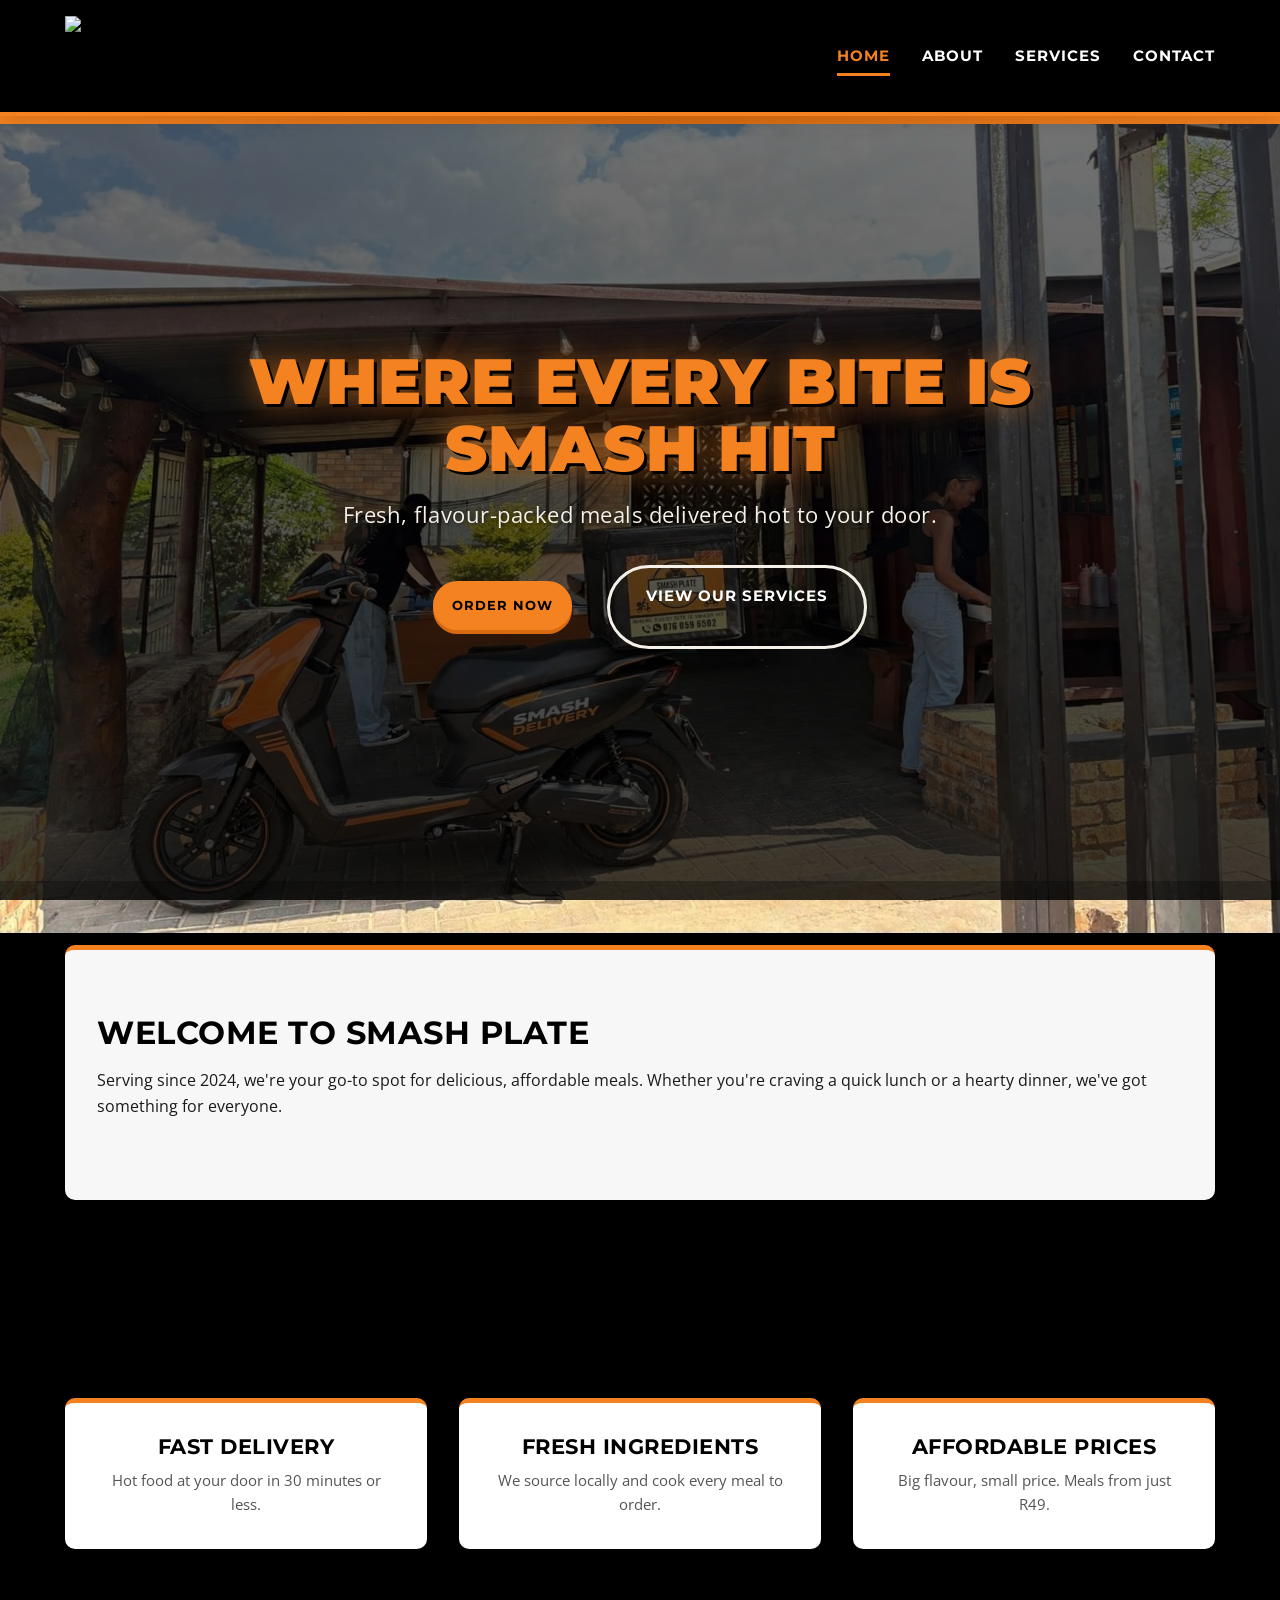
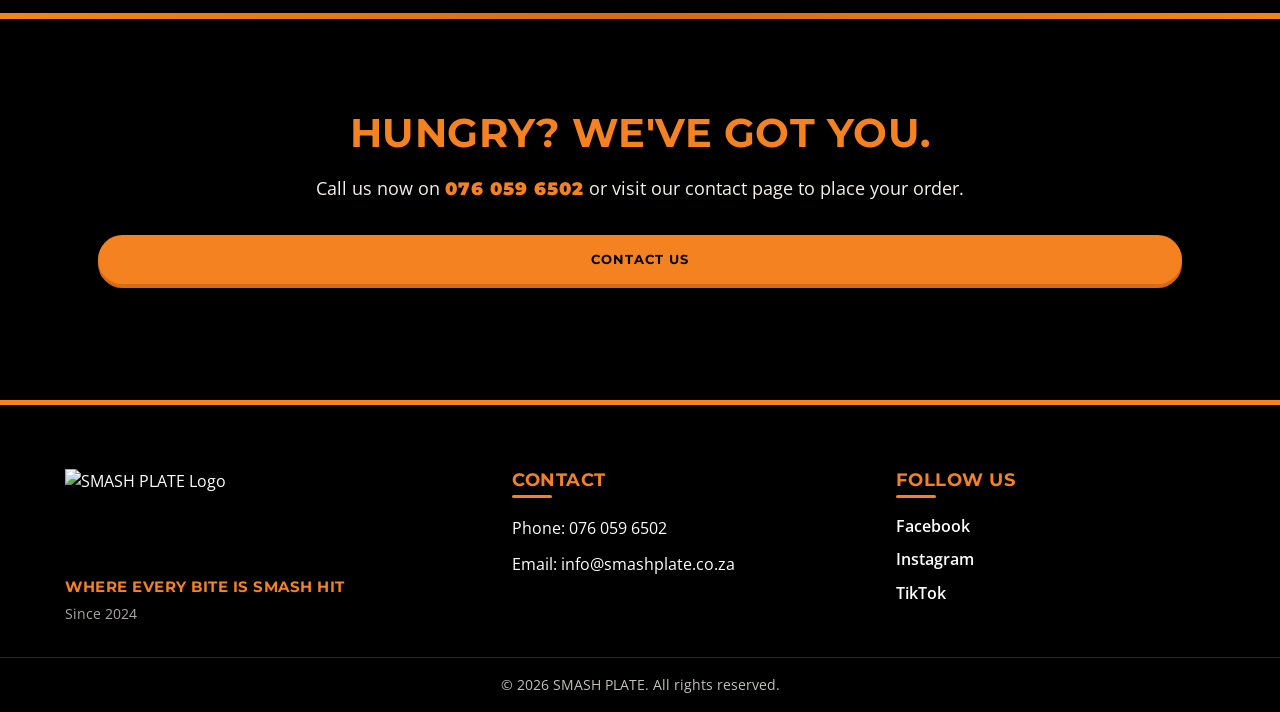
==== index.html @ 1f39a4e2 "First commit" ====
<!DOCTYPE html>
<html lang="en">
<head>
    <meta charset="UTF-8">
    <meta name="viewport" content="width=device-width, initial-scale=1.0">
    <meta name="description" content="SMASH PLATE — Where Every Bite Is Smash Hit. Fresh, delicious meals delivered to your door. Call 076 059 6502.">
    <meta name="keywords" content="Smash Plate, food delivery, takeaway, South Africa, fast food">
    <meta name="author" content="Smash Plate Team">
    <title>Home | SMASH PLATE</title>
    <link rel="icon" type="image/x-icon" href="images/favicon.ico">
    <link rel="preconnect" href="https://fonts.googleapis.com">
    <link rel="preconnect" href="https://fonts.gstatic.com" crossorigin>
    <link href="https://fonts.googleapis.com/css2?family=Montserrat:wght@600;700;900&family=Open+Sans:wght@400;600&display=swap" rel="stylesheet">
    <link rel="stylesheet" href="css/style.css">
</head>
<body>

    <header class="site-header">
        <div class="container header-container">
            <a href="index.html" class="logo-link" aria-label="SMASH PLATE — Go to homepage">
                <img src="images/logo.png" alt="SMASH PLATE Logo" class="logo">
            </a>
            <button class="nav-toggle" id="navToggle" aria-label="Toggle navigation" aria-expanded="false">
                <span class="hamburger"></span>
            </button>
            <nav class="main-nav" id="mainNav" aria-label="Main navigation">
                <ul class="nav-list">
                    <li><a href="index.html" class="nav-link active">Home</a></li>
                    <li><a href="about.html" class="nav-link">About</a></li>
                    <li><a href="services.html" class="nav-link">Services</a></li>
                    <li><a href="contact.html" class="nav-link">Contact</a></li>
                </ul>
            </nav>
        </div>
    </header>

    <main>

        <section class="hero">
            <div class="container hero-content">
                <h1>Where Every Bite Is Smash Hit</h1>
                <p class="hero-subtitle">Fresh, flavour-packed meals delivered hot to your door.</p>
                <div class="hero-buttons">
                    <a href="contact.html" class="btn btn-primary">Order Now</a>
                    <a href="services.html" class="btn btn-outline">View Our Services</a>
                </div>
            </div>
        </section>

        <section class="content-section">
            <div class="container">
                <div class="section-panel">
                    <h2>Welcome to SMASH PLATE</h2>
                    <p>Serving since 2024, we're your go-to spot for delicious, affordable meals. Whether you're craving a quick lunch or a hearty dinner, we've got something for everyone.</p>
                </div>
            </div>
        </section>

        <section class="content-section alt-bg">
            <div class="container">
                <h2>Why Choose Us</h2>
                <div class="card-grid">
                    <article class="card">
                        <h3>Fast Delivery</h3>
                        <p>Hot food at your door in 30 minutes or less.</p>
                    </article>
                    <article class="card">
                        <h3>Fresh Ingredients</h3>
                        <p>We source locally and cook every meal to order.</p>
                    </article>
                    <article class="card">
                        <h3>Affordable Prices</h3>
                        <p>Big flavour, small price. Meals from just R49.</p>
                    </article>
                </div>
            </div>
        </section>

        <section class="cta-section">
            <div class="container">
                <h2>Hungry? We've Got You.</h2>
                <p>Call us now on <strong>076 059 6502</strong> or visit our contact page to place your order.</p>
                <a href="contact.html" class="btn btn-primary">Contact Us</a>
            </div>
        </section>

    </main>

    <footer class="site-footer">
        <div class="container footer-container">
            <div class="footer-col">
                <img src="images/logo.png" alt="SMASH PLATE Logo" class="footer-logo">
                <p class="footer-tagline">Where Every Bite Is Smash Hit</p>
                <p class="footer-since">Since 2024</p>
            </div>
            <div class="footer-col">
                <h3>Contact</h3>
                <address>
                    <p>Phone: <a href="tel:+27760596502">076 059 6502</a></p>
                    <p>Email: <a href="mailto:info@smashplate.co.za">info@smashplate.co.za</a></p>
                </address>
            </div>
            <div class="footer-col">
                <h3>Follow Us</h3>
                <ul class="social-links">
                    <li><a href="https://facebook.com" target="_blank" rel="noopener">Facebook</a></li>
                    <li><a href="https://instagram.com" target="_blank" rel="noopener">Instagram</a></li>
                    <li><a href="https://tiktok.com" target="_blank" rel="noopener">TikTok</a></li>
                </ul>
            </div>
        </div>
        <div class="footer-bottom">
            <div class="container">
                <p>&copy; <span id="year"></span> SMASH PLATE. All rights reserved.</p>
            </div>
        </div>
    </footer>

    <script src="js/main.js"></script>
</body>
</html>
---- css/style.css ----
/* ============================================================
   SMASH PLATE — Web Development 3.2 Final Project
   Stylesheet: style.css
   Colours extracted EXACTLY from SMASH PLATE logo
   Background: SMASH DELIVERY scooter photo (all pages)
   ============================================================ */

* {
    margin: 0;
    padding: 0;
    box-sizing: border-box;
}

:root {
    --color-primary: #F58220;         
    --color-primary-dark: #D96A0F;    
    --color-primary-light: #FFA34D;   
    --color-secondary: #000000;       
    --color-cream: #F5F0E8;           
    --color-cream-light: #FBF8F2;     
    --color-white: #FFFFFF;
    --color-text: #1A1A1A;
    --color-text-muted: #555555;
    --color-footer-bg: #000000;
    --color-overlay: rgba(0, 0, 0, 0.85);
    --color-overlay-light: rgba(0, 0, 0, 0.65);
    --color-card-bg: rgba(255, 255, 255, 0.97);
    --color-panel-cream: rgba(245, 240, 232, 0.97);
    --font-heading: 'Montserrat', sans-serif;
    --font-body: 'Open Sans', sans-serif;
    --spacing-xs: 0.25rem;
    --spacing-sm: 0.5rem;
    --spacing-md: 1rem;
    --spacing-lg: 2rem;
    --spacing-xl: 4rem;
    --spacing-xxl: 6rem;
    --radius: 10px;
    --radius-pill: 50px;
    --transition: 0.3s ease;
    --shadow-sm: 0 2px 8px rgba(0, 0, 0, 0.08);
    --shadow-md: 0 6px 20px rgba(0, 0, 0, 0.12);
    --shadow-lg: 0 12px 32px rgba(0, 0, 0, 0.25);
}

/* ============================================================
   FULL-PAGE BACKGROUND IMAGE (all 4 pages)
   ============================================================ */
body {
    font-family: var(--font-body);
    color: var(--color-text);
    line-height: 1.6;
    background-color: var(--color-secondary);
    background-image:
        linear-gradient(
            rgba(0, 0, 0, 0.82),
            rgba(0, 0, 0, 0.82)
        ),
        url('../images/background.jpeg');
    background-size: cover;
    background-position: center center;
    background-attachment: fixed;
    background-repeat: no-repeat;
    min-height: 100vh;
    overflow-x: hidden;
}

/* ============================================================
   BASE TYPOGRAPHY
   ============================================================ */
h1, h2, h3, h4 {
    font-family: var(--font-heading);
    text-transform: uppercase;
    letter-spacing: 0.5px;
    line-height: 1.2;
    color: var(--color-secondary);
}

h1 { font-size: 2.75rem; font-weight: 900; margin-bottom: var(--spacing-md); }
h2 { font-size: 2rem;    font-weight: 700; margin-bottom: var(--spacing-md); }
h3 { font-size: 1.25rem; font-weight: 700; margin-bottom: var(--spacing-sm); }

p {
    margin-bottom: var(--spacing-md);
    color: var(--color-text);
}

a {
    color: var(--color-secondary);
    text-decoration: none;
    transition: var(--transition);
}

a:hover {
    color: var(--color-primary-dark);
}

img {
    max-width: 100%;
    display: block;
    height: auto;
}

.container {
    width: 90%;
    max-width: 1150px;
    margin: 0 auto;
}

/* ============================================================
   HEADER — matches logo's black + orange style
   ============================================================ */
.site-header {
    background-color: var(--color-secondary);
    border-bottom: 4px solid var(--color-primary);
    position: sticky;
    top: 0;
    z-index: 1000;
    box-shadow: var(--shadow-md);
}

.header-container {
    display: flex;
    align-items: center;
    justify-content: space-between;
    padding: var(--spacing-md) 0;
}

.logo-link {
    display: flex;
    align-items: center;
}

.logo {
    height: 80px;
    width: auto;
    transition: var(--transition);
}

.logo:hover {
    transform: scale(1.05);
}

/* ==================== NAVIGATION ==================== */
.nav-list {
    list-style: none;
    display: flex;
    gap: var(--spacing-lg);
    align-items: center;
}

.nav-link {
    font-family: var(--font-heading);
    font-weight: 700;
    font-size: 0.95rem;
    text-transform: uppercase;
    letter-spacing: 1px;
    color: var(--color-white);
    padding: var(--spacing-sm) 0;
    border-bottom: 3px solid transparent;
    position: relative;
    transition: var(--transition);
}

.nav-link::after {
    content: '';
    position: absolute;
    bottom: -3px;
    left: 0;
    width: 0;
    height: 3px;
    background-color: var(--color-primary);
    transition: width 0.3s ease;
}

.nav-link:hover,
.nav-link.active {
    color: var(--color-primary);
    border-bottom-color: var(--color-primary);
}

.nav-link:hover::after,
.nav-link.active::after {
    width: 100%;
}

.nav-toggle {
    display: none;
    background: none;
    border: none;
    cursor: pointer;
    padding: var(--spacing-sm);
}

.hamburger,
.hamburger::before,
.hamburger::after {
    display: block;
    width: 28px;
    height: 3px;
    background: var(--color-white);
    position: relative;
    transition: var(--transition);
    border-radius: 2px;
}

.hamburger::before,
.hamburger::after {
    content: '';
    position: absolute;
    left: 0;
}

.hamburger::before { top: -9px; }
.hamburger::after  { top: 9px; }

/* ============================================================
   HERO — photo shows at full strength with dark overlay
   ============================================================ */
.hero {
    position: relative;
    min-height: 85vh;
    display: flex;
    align-items: center;
    justify-content: center;
    text-align: center;
    padding: var(--spacing-xxl) var(--spacing-md);
    color: var(--color-white);
    background:
        linear-gradient(
            rgba(0, 0, 0, 0.55),
            rgba(0, 0, 0, 0.75)
        ),
        url('../images/background.jpeg') center/cover no-repeat fixed;
    overflow: hidden;
}

.hero::before {
    content: '';
    position: absolute;
    top: 0;
    left: 0;
    right: 0;
    height: 8px;
    background: linear-gradient(90deg,
        var(--color-primary) 0%,
        var(--color-primary-dark) 50%,
        var(--color-primary) 100%);
    z-index: 3;
}

.hero-content {
    max-width: 900px;
    position: relative;
    z-index: 2;
}

.hero h1 {
    font-size: 4rem;
    font-weight: 900;
    color: var(--color-primary);
    text-shadow:
        3px 3px 0 var(--color-secondary),
        0 0 30px rgba(245, 130, 32, 0.6);
    margin-bottom: var(--spacing-md);
    line-height: 1.05;
    letter-spacing: 1px;
}

.hero-subtitle {
    font-size: 1.35rem;
    font-weight: 400;
    color: var(--color-cream);
    margin-bottom: var(--spacing-lg);
    letter-spacing: 0.5px;
    text-shadow: 1px 1px 4px rgba(0, 0, 0, 0.7);
}

.hero-buttons {
    display: flex;
    gap: var(--spacing-md);
    justify-content: center;
    flex-wrap: wrap;
    margin-top: var(--spacing-lg);
}

/* ============================================================
   BUTTONS
   ============================================================ */
.btn {
    display: inline-block;
    padding: 1rem 2.25rem;
    border-radius: var(--radius-pill);
    font-family: var(--font-heading);
    font-weight: 700;
    font-size: 0.95rem;
    text-transform: uppercase;
    letter-spacing: 1px;
    text-decoration: none;
    cursor: pointer;
    border: 3px solid transparent;
    transition: all 0.3s ease;
    position: relative;
    overflow: hidden;
}

.btn-primary {
    background-color: var(--color-primary);
    color: var(--color-secondary);
    box-shadow: 0 4px 0 var(--color-primary-dark);
}

.btn-primary:hover {
    background-color: var(--color-primary-dark);
    color: var(--color-white);
    transform: translateY(-2px);
    box-shadow: 0 6px 0 #A34A08;
    text-decoration: none;
}

.btn-outline {
    background-color: transparent;
    color: var(--color-white);
    border: 3px solid var(--color-cream);
}

.btn-outline:hover {
    background-color: var(--color-cream);
    color: var(--color-secondary);
    transform: translateY(-2px);
    text-decoration: none;
}

/* ============================================================
   CONTENT SECTIONS — white/cream panels over photo
   ============================================================ */
.content-section {
    padding: var(--spacing-xl) 0;
    position: relative;
}

.section-panel {
    background-color: var(--color-card-bg);
    border-radius: var(--radius);
    padding: var(--spacing-xl) var(--spacing-lg);
    box-shadow: var(--shadow-lg);
    backdrop-filter: blur(4px);
    border-top: 5px solid var(--color-primary);
}

.alt-bg .section-panel {
    background-color: var(--color-panel-cream);
    border-top-color: var(--color-primary-dark);
}

.section-title {
    text-align: center;
    margin-bottom: var(--spacing-xl);
    position: relative;
    padding-bottom: var(--spacing-md);
}

.section-title::after {
    content: '';
    position: absolute;
    bottom: 0;
    left: 50%;
    transform: translateX(-50%);
    width: 80px;
    height: 4px;
    background-color: var(--color-primary);
    border-radius: 2px;
}

/* ==================== WELCOME SECTION ==================== */
.welcome-section {
    text-align: center;
    max-width: 800px;
    margin: 0 auto;
}

.welcome-section h2 {
    color: var(--color-secondary);
    font-size: 2.25rem;
}

.welcome-section p {
    font-size: 1.1rem;
    color: var(--color-text-muted);
    line-height: 1.8;
}

/* ============================================================
   CARDS
   ============================================================ */
.card-grid {
    display: grid;
    grid-template-columns: repeat(auto-fit, minmax(260px, 1fr));
    gap: var(--spacing-lg);
    margin-top: var(--spacing-lg);
}

.card {
    background-color: var(--color-white);
    border-radius: var(--radius);
    padding: var(--spacing-lg);
    text-align: center;
    box-shadow: var(--shadow-sm);
    border-top: 5px solid var(--color-primary);
    transition: all 0.3s ease;
    position: relative;
    overflow: hidden;
}

.card::before {
    content: '';
    position: absolute;
    top: 0;
    left: -100%;
    width: 100%;
    height: 100%;
    background: linear-gradient(90deg,
        transparent,
        rgba(245, 130, 32, 0.12),
        transparent);
    transition: left 0.5s ease;
}

.card:hover::before {
    left: 100%;
}

.card:hover {
    transform: translateY(-8px);
    box-shadow: var(--shadow-md);
    border-top-color: var(--color-primary-dark);
}

.card h3 {
    color: var(--color-secondary);
    font-size: 1.3rem;
    margin-bottom: var(--spacing-sm);
}

.card p {
    color: var(--color-text-muted);
    margin: 0;
    font-size: 0.95rem;
}

.menu-intro {
     text-align:center; 
     max-width:760px;
      margin:0 auto 1.5rem;
}
.menu-note { 
    font-size:.92rem;
    color:#555; 
    text-align:center; 
}
.menu-card { 
    padding:0;
    text-align:left;
}
.menu-card img { 
    width:100%; 
    height:220px; 
    object-fit:cover;
}
.menu-card-content { 
    padding:1.1rem 1.2rem 1.3rem; 
}
.menu-card h3 { 
    margin-bottom:.45rem; 
}
.menu-card p { 
    margin-bottom:.8rem; 
}
.price-row { 
    display:flex; 
    justify-content:space-between; 
    align-items:center; 
    gap:.8rem; 
    border-top:1px solid #eee; 
    padding-top:.7rem; 
}
.price { 
    font-size:1.2rem; 
    font-weight:900; 
    color:#c95f0f; 
    white-space:nowrap; 
}
.menu-tag { 
    display:inline-block; 
    background:#fff0e2; 
    color:#8d3c00; 
    border-radius:30px; 
    padding:.2rem .65rem; 
    font-size:.75rem; 
    font-weight:700; 
    margin-bottom:.5rem; 
}
.service-grid { 
    display:grid; 
    grid-template-columns:repeat(auto-fit,minmax(220px,1fr)); 
    gap:1rem; 
    margin-top:1.5rem; 
}
.service-box { 
    background:#fff; 
    border-radius:10px; 
    padding:1.25rem; 
    border-left:4px solid #e8751a; 
}
.service-box h3 { 
    font-size:1.05rem; 
}
 
@media(max-width:600px) { .menu-card img { height:200px; } }
/* ============================================================
   PAGE HEADER (About, Services, Contact)
   ============================================================ */
.page-header {
    background:
        linear-gradient(rgba(245, 130, 32, 0.92), rgba(217, 106, 15, 0.92)),
        url('../images/background.jpeg') center/cover no-repeat fixed;
    color: var(--color-white);
    text-align: center;
    padding: var(--spacing-xxl) var(--spacing-md);
    border-bottom: 6px solid var(--color-secondary);
}

.page-header h1 {
    color: var(--color-white);
    font-size: 3rem;
    text-shadow: 3px 3px 0 var(--color-secondary);
    margin-bottom: var(--spacing-sm);
}

.page-header p {
    color: var(--color-cream);
    font-size: 1.2rem;
    font-weight: 600;
    text-shadow: 1px 1px 4px rgba(0, 0, 0, 0.6);
    margin: 0;
}

/* ============================================================
   CTA SECTION
   ============================================================ */
.cta-section {
    background:
        linear-gradient(rgba(0, 0, 0, 0.9), rgba(0, 0, 0, 0.9)),
        url('../images/background.jpeg') center/cover no-repeat fixed;
    color: var(--color-white);
    text-align: center;
    padding: var(--spacing-xxl) var(--spacing-md);
    position: relative;
    overflow: hidden;
}

.cta-section::before {
    content: '';
    position: absolute;
    top: 0;
    left: 0;
    right: 0;
    height: 6px;
    background: linear-gradient(90deg,
        var(--color-primary) 0%,
        var(--color-primary-dark) 50%,
        var(--color-primary) 100%);
}

.cta-section h2 {
    color: var(--color-primary);
    font-size: 2.5rem;
    margin-bottom: var(--spacing-md);
    text-shadow: 2px 2px 0 var(--color-secondary);
}

.cta-section p {
    color: var(--color-cream);
    font-size: 1.15rem;
    margin-bottom: var(--spacing-lg);
}

.cta-section strong {
    color: var(--color-primary);
    font-family: var(--font-heading);
    font-weight: 900;
    letter-spacing: 1px;
}

/* ============================================================
   FOOTER
   ============================================================ */
.site-footer {
    background-color: var(--color-footer-bg);
    color: var(--color-white);
    padding: var(--spacing-xl) 0 0;
    border-top: 5px solid var(--color-primary);
    position: relative;
}

.footer-container {
    display: grid;
    grid-template-columns: 1.2fr 1fr 1fr;
    gap: var(--spacing-xl);
    padding-bottom: var(--spacing-lg);
}

.footer-col {
    display: flex;
    flex-direction: column;
}

.footer-logo {
    height: 90px;
    width: auto;
    margin-bottom: var(--spacing-md);
    align-self: flex-start;
}

.footer-tagline {
    color: var(--color-primary);
    font-family: var(--font-heading);
    font-weight: 700;
    font-size: 0.95rem;
    text-transform: uppercase;
    letter-spacing: 0.5px;
    margin-bottom: var(--spacing-xs);
}

.footer-since {
    font-size: 0.85rem;
    color: var(--color-cream);
    opacity: 0.7;
    margin: 0;
}

.site-footer h3 {
    color: var(--color-primary);
    font-size: 1.1rem;
    margin-bottom: var(--spacing-md);
    position: relative;
    padding-bottom: var(--spacing-sm);
}

.site-footer h3::after {
    content: '';
    position: absolute;
    bottom: 0;
    left: 0;
    width: 40px;
    height: 3px;
    background-color: var(--color-primary);
    border-radius: 2px;
}

.site-footer a {
    color: var(--color-white);
    transition: var(--transition);
}

.site-footer a:hover {
    color: var(--color-primary);
    padding-left: 4px;
}

.site-footer address {
    font-style: normal;
    line-height: 1.8;
}

.site-footer address p {
    color: var(--color-white);
    margin-bottom: var(--spacing-sm);
}

.social-links {
    list-style: none;
    display: flex;
    flex-direction: column;
    gap: var(--spacing-sm);
}

.social-links a {
    font-weight: 600;
    display: inline-block;
    transition: var(--transition);
}

.footer-bottom {
    border-top: 1px solid #333;
    padding: var(--spacing-md) 0;
    text-align: center;
    font-size: 0.875rem;
    color: var(--color-cream);
    opacity: 0.8;
}

.footer-bottom p {
    color: var(--color-cream);
    margin: 0;
}

/* ============================================================
   SCROLL TO TOP BUTTON
   ============================================================ */
#scrollTopBtn {
    display: none;
    position: fixed;
    bottom: 30px;
    right: 30px;
    background: var(--color-primary);
    color: var(--color-secondary);
    border: 3px solid var(--color-secondary);
    border-radius: 50%;
    width: 55px;
    height: 55px;
    font-size: 1.5rem;
    font-weight: 900;
    cursor: pointer;
    z-index: 999;
    box-shadow: var(--shadow-md);
    transition: var(--transition);
}

#scrollTopBtn:hover {
    background: var(--color-secondary);
    color: var(--color-primary);
    border-color: var(--color-primary);
    transform: translateY(-4px) scale(1.05);
}

/* ============================================================
   RESPONSIVE
   ============================================================ */
@media (max-width: 900px) {
    .footer-container {
        grid-template-columns: 1fr 1fr;
    }
}

@media (max-width: 768px) {

    body {
        background-attachment: scroll;
    }

    .hero,
    .page-header,
    .cta-section {
        background-attachment: scroll;
    }

    .nav-toggle {
        display: block;
    }

    .main-nav {
        display: none;
        width: 100%;
        position: absolute;
        top: 100%;
        left: 0;
        background: var(--color-secondary);
        border-bottom: 4px solid var(--color-primary);
        box-shadow: var(--shadow-md);
    }

    .main-nav.open {
        display: block;
    }

    .nav-list {
        flex-direction: column;
        gap: 0;
        padding: var(--spacing-md);
    }

    .nav-link {
        display: block;
        padding: var(--spacing-md);
        border-bottom: 1px solid #222;
        border-left: 4px solid transparent;
        color: var(--color-white);
    }

    .nav-link:hover,
    .nav-link.active {
        border-bottom-color: #222;
        border-left-color: var(--color-primary);
        background: rgba(245, 130, 32, 0.1);
        padding-left: var(--spacing-lg);
        color: var(--color-primary);
    }

    .nav-link::after {
        display: none;
    }

    .header-container {
        flex-wrap: wrap;
        position: relative;
    }

    .logo {
        height: 60px;
    }

    h1 { font-size: 1.75rem; }
    h2 { font-size: 1.4rem; }
    h3 { font-size: 1.1rem; }

    .hero h1 {
        font-size: 2.25rem;
        text-shadow: 2px 2px 0 var(--color-secondary);
    }

    .hero-subtitle {
        font-size: 1.05rem;
    }

    .hero {
        min-height: 70vh;
        padding: var(--spacing-xl) var(--spacing-md);
    }

    .hero-buttons {
        flex-direction: column;
        align-items: center;
    }

    .btn {
        width: 100%;
        max-width: 280px;
        text-align: center;
    }

    .page-header h1 {
        font-size: 2rem;
    }

    .page-header p {
        font-size: 1rem;
    }

    .content-section {
        padding: var(--spacing-lg) 0;
    }

    .section-panel {
        padding: var(--spacing-lg) var(--spacing-md);
    }

    .card-grid {
        grid-template-columns: 1fr;
        gap: var(--spacing-md);
    }

    .footer-container {
        grid-template-columns: 1fr;
        text-align: center;
        gap: var(--spacing-lg);
    }

    .footer-col {
        align-items: center;
    }

    .footer-logo {
        align-self: center;
    }

    .site-footer h3::after {
        left: 50%;
        transform: translateX(-50%);
    }

    .social-links {
        align-items: center;
    }

    #scrollTopBtn {
        width: 45px;
        height: 45px;
        bottom: 15px;
        right: 15px;
        font-size: 1.2rem;
    }
}

@media (max-width: 400px) {
    .hero h1 {
        font-size: 1.85rem;
    }

    .cta-section h2 {
        font-size: 1.5rem;
    }

    .container {
        width: 92%;
    }
}

.contact-panel {
    max-width: 760px;
    margin: 0 auto;
}

.contact-panel > p {
    color: var(--color-text-muted);
}

.contact-form {
    display: grid;
    gap: var(--spacing-md);
    margin-top: var(--spacing-lg);
}

.form-group {
    display: grid;
    gap: var(--spacing-xs);
}

.form-group label {
    font-family: var(--font-heading);
    font-size: 0.85rem;
    font-weight: 700;
    text-transform: uppercase;
    letter-spacing: 0.5px;
}

.form-group input,
.form-group textarea {
    width: 100%;
    padding: 0.85rem 1rem;
    border: 2px solid #D8D8D8;
    border-radius: 6px;
    background-color: var(--color-white);
    color: var(--color-text);
    font: inherit;
    transition: border-color var(--transition), box-shadow var(--transition);
}

.form-group textarea {
    resize: vertical;
    min-height: 140px;
}

.form-group input:focus,
.form-group textarea:focus {
    outline: none;
    border-color: var(--color-primary);
    box-shadow: 0 0 0 3px rgba(232, 117, 26, 0.18);
}

.form-note {
    min-height: 1.6em;
    margin: var(--spacing-md) 0 0;
    color: var(--color-text-muted);
    font-size: 0.9rem;
}

.form-note-success {
    color: #287A3E;
}

.form-note-error {
    color: var(--color-accent-red);
}

/* ==================== ACCESSIBILITY ==================== */
@media (prefers-reduced-motion: reduce) {
    *,
    *::before,
    *::after {
        animation-duration: 0.01ms !important;
        animation-iteration-count: 1 !important;
        transition-duration: 0.01ms !important;
        scroll-behavior: auto !important;
    }
}

        .about-figure img {
            display: block;           
            width: 100%;              
            max-width: 700px;       
            height: auto;             
            aspect-ratio: 700 / 400; 
            object-fit: cover;         
            border-radius: 18px;       
            box-shadow: 0 6px 14px rgba(0, 0, 0, 0.08);
            background-color: #eae5df; 
            transition: filter 0.3s ease;
        }
a:focus-visible,
button:focus-visible {
    outline: 3px solid var(--color-primary);
    outline-offset: 3px;
    border-radius: 4px;
}

.btn-primary,
order-meal-btn {
    display:block;
    text-align:center;
    margin:1rem 1.2rem 1.2rem;
    padding:.7rem 1rem;
    font-size:.82rem;
}
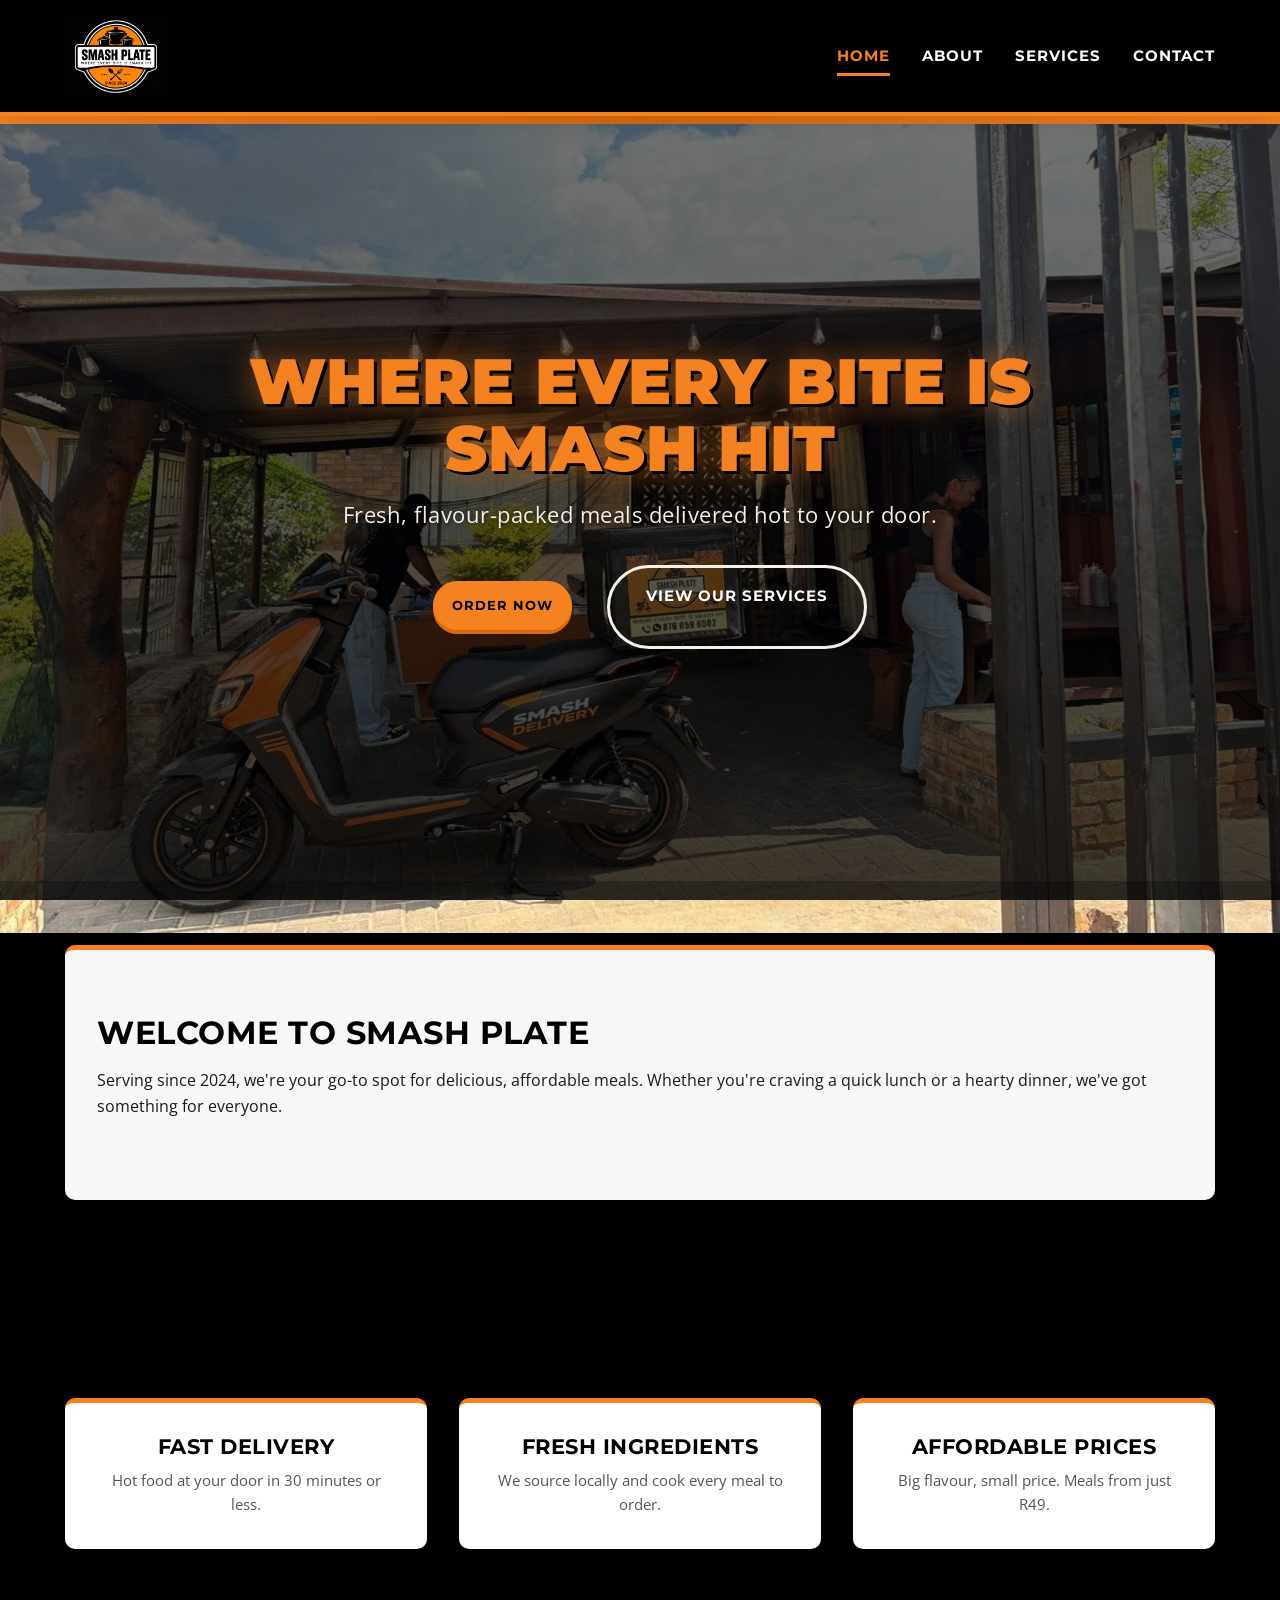
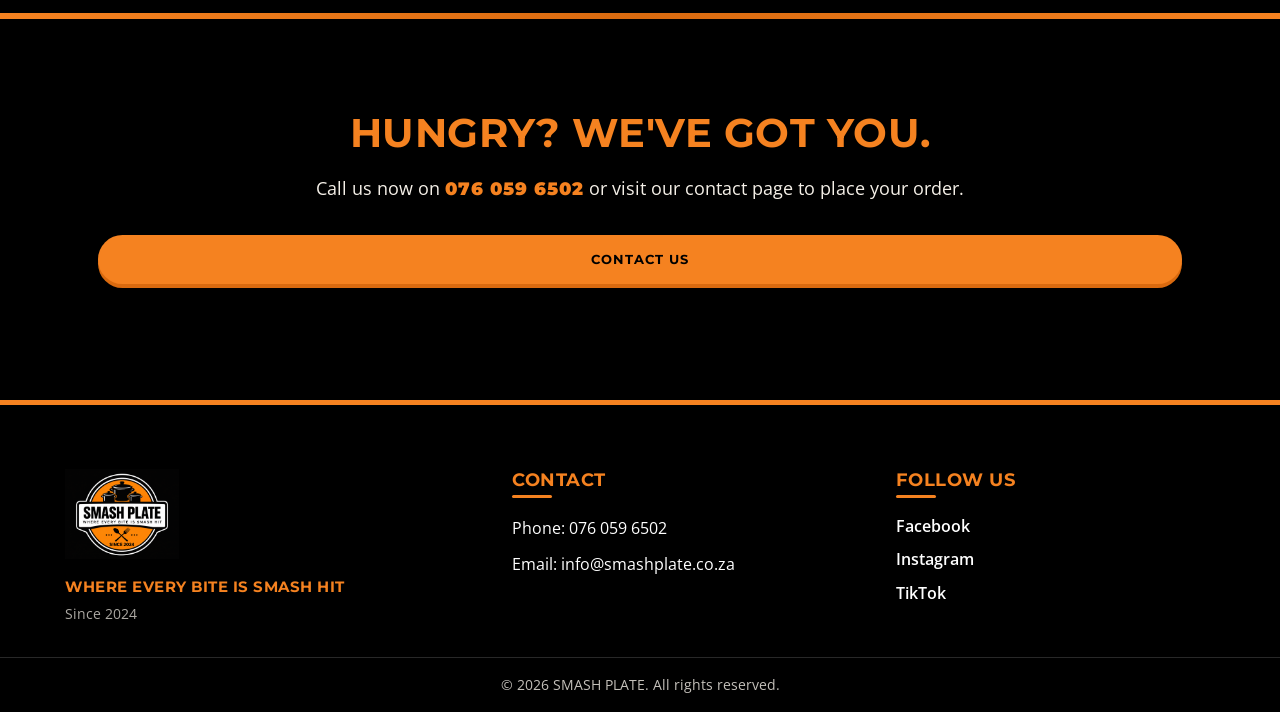
==== commit 98f18f50: "Update footer logo image source" ====
--- a/index.html
+++ b/index.html
@@ -18,7 +18,7 @@
     <header class="site-header">
         <div class="container header-container">
             <a href="index.html" class="logo-link" aria-label="SMASH PLATE — Go to homepage">
-                <img src="images/logo.png" alt="SMASH PLATE Logo" class="logo">
+                <img src="images/Logo.jpeg" alt="SMASH PLATE Logo" class="logo">
             </a>
             <button class="nav-toggle" id="navToggle" aria-label="Toggle navigation" aria-expanded="false">
                 <span class="hamburger"></span>
@@ -89,7 +89,7 @@
     <footer class="site-footer">
         <div class="container footer-container">
             <div class="footer-col">
-                <img src="images/logo.png" alt="SMASH PLATE Logo" class="footer-logo">
+                <img src="images/Logo.jpeg" alt="SMASH PLATE Logo" class="footer-logo">
                 <p class="footer-tagline">Where Every Bite Is Smash Hit</p>
                 <p class="footer-since">Since 2024</p>
             </div>
@@ -118,4 +118,4 @@
 
     <script src="js/main.js"></script>
 </body>
-</html>+</html>
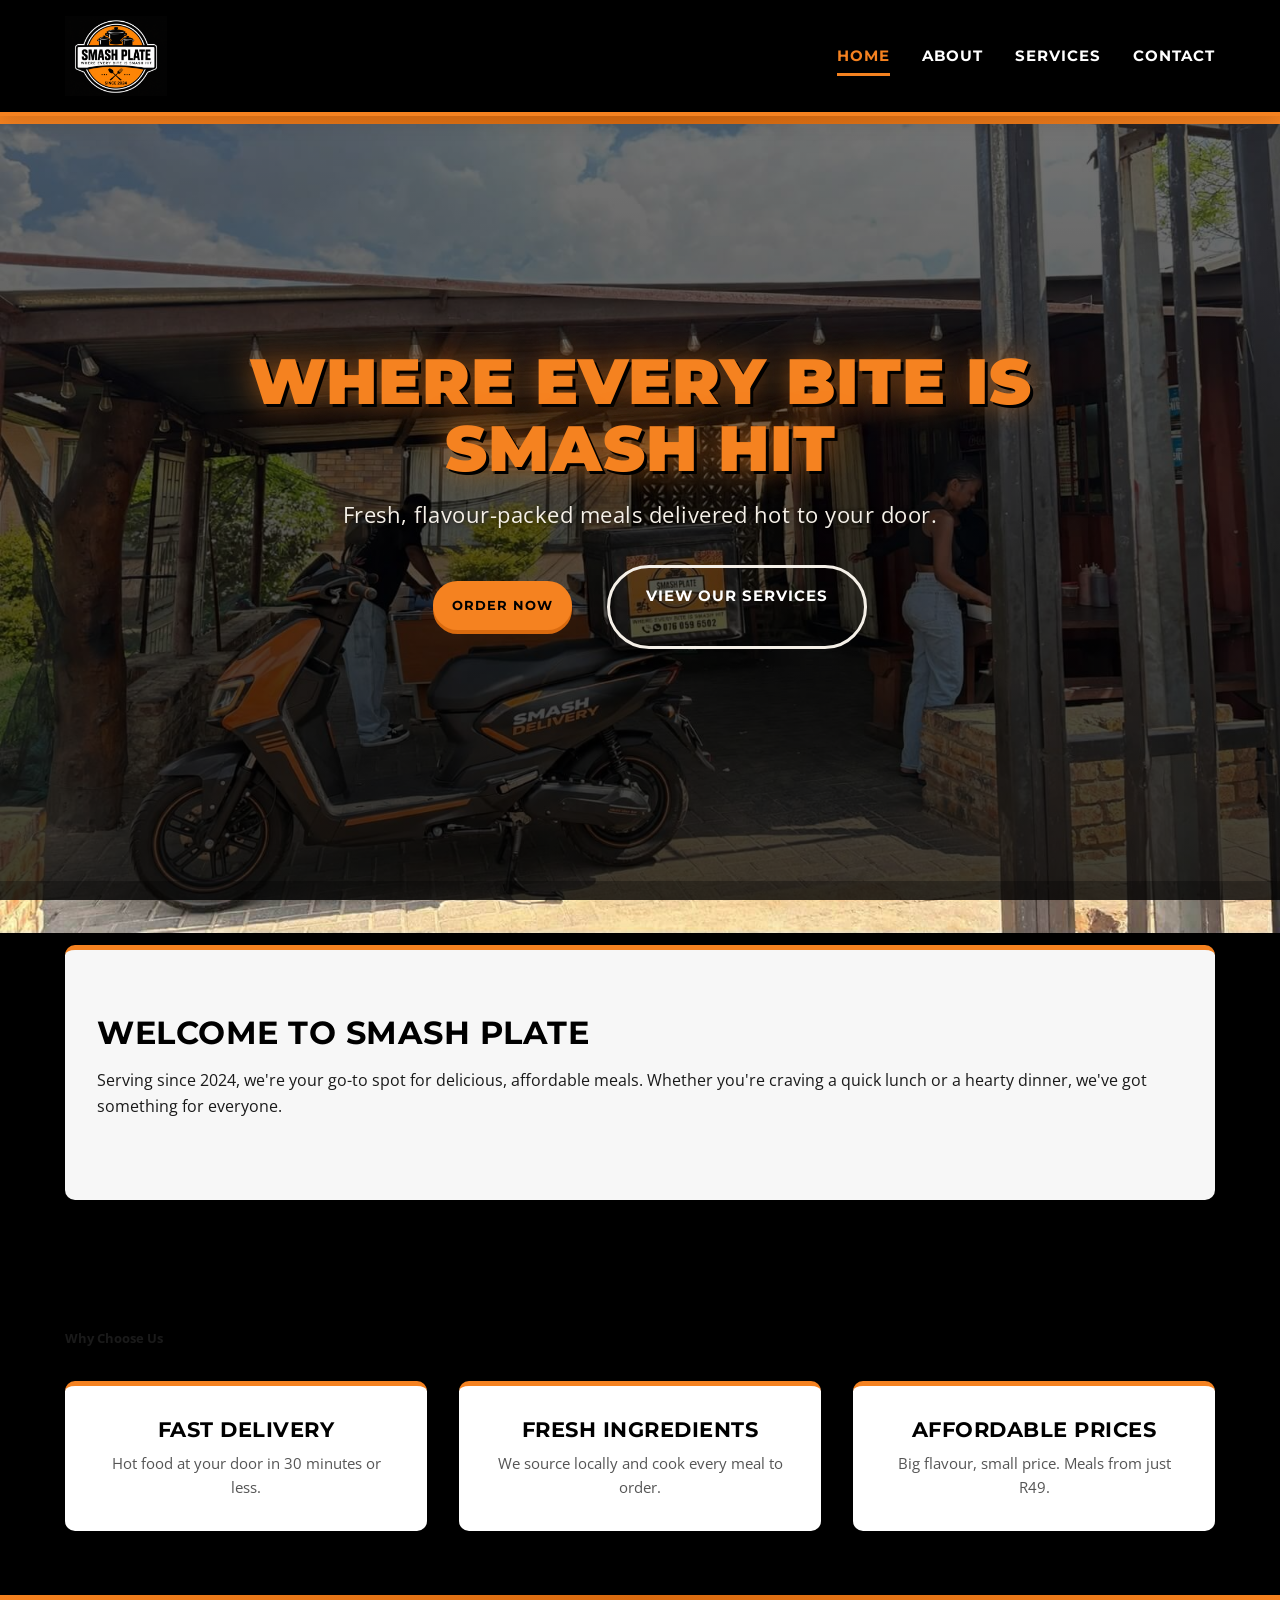
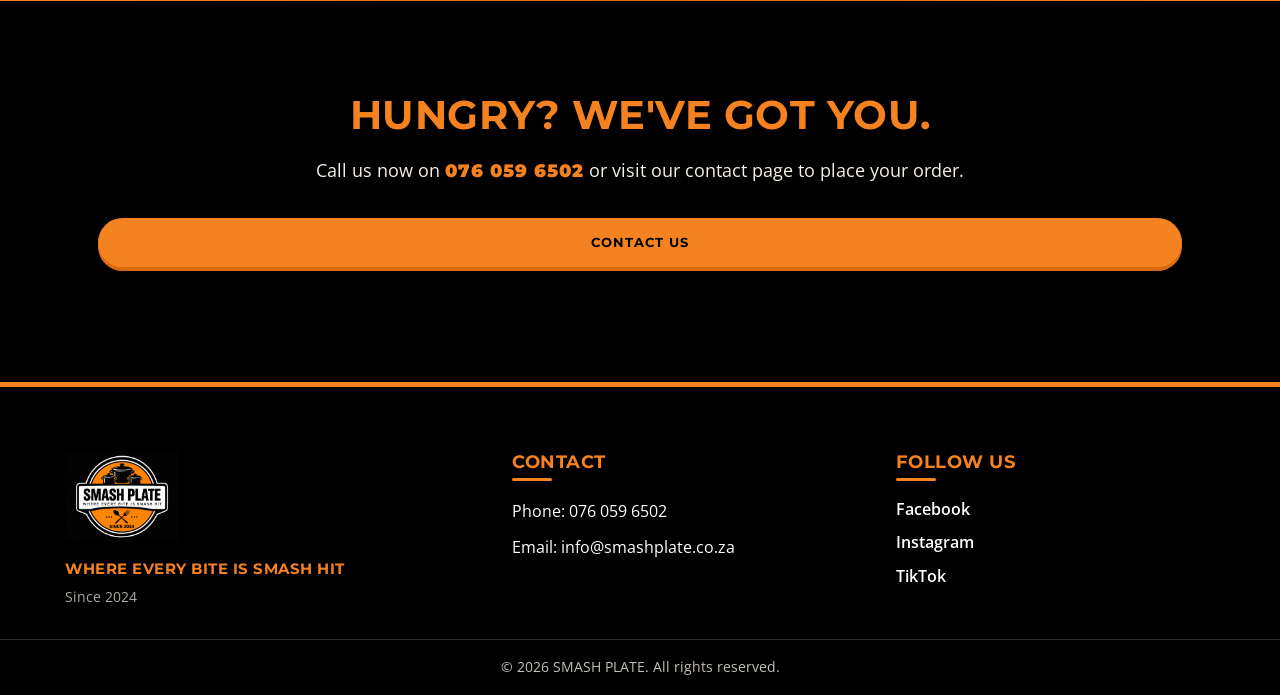
==== commit 7e399d14: "Change heading from h2 to h5 for 'Why Choose Us'" ====
--- a/index.html
+++ b/index.html
@@ -58,7 +58,7 @@
 
         <section class="content-section alt-bg">
             <div class="container">
-                <h2>Why Choose Us</h2>
+                <h5>Why Choose Us</h5>
                 <div class="card-grid">
                     <article class="card">
                         <h3>Fast Delivery</h3>
